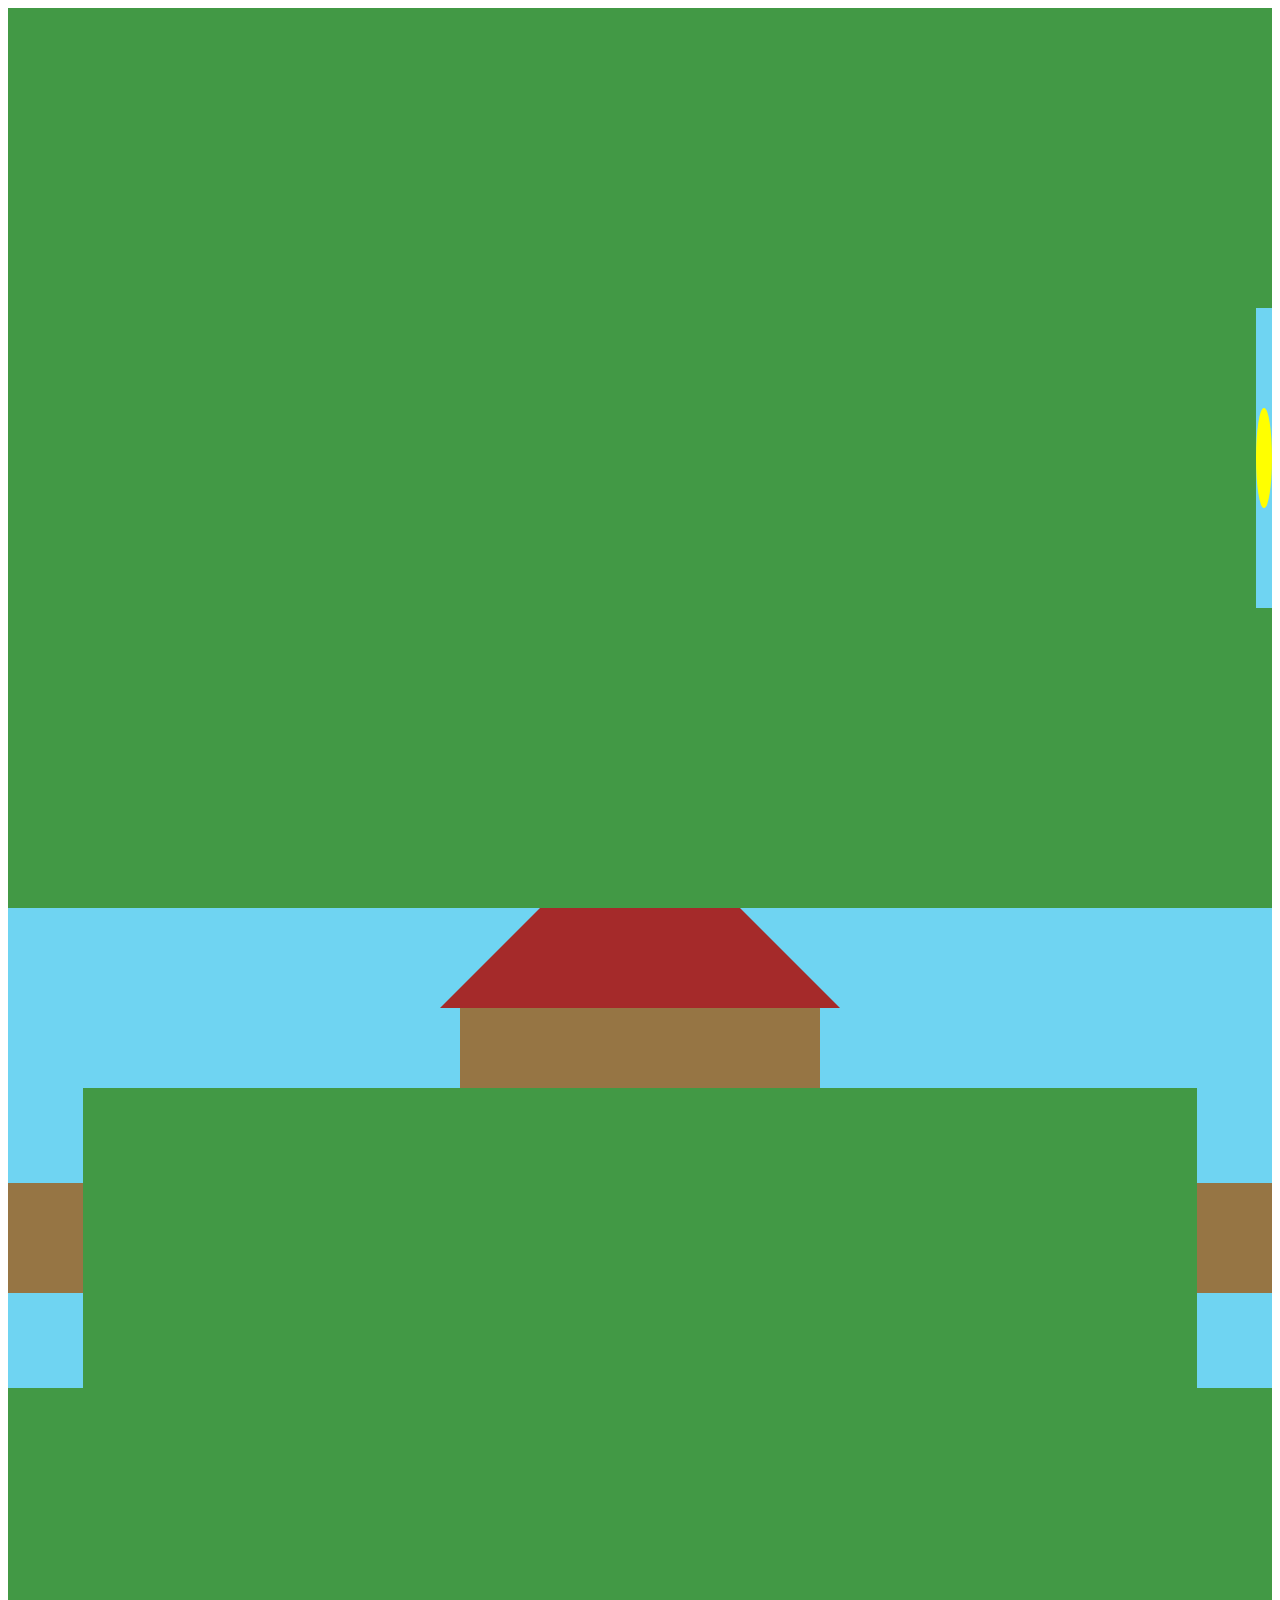
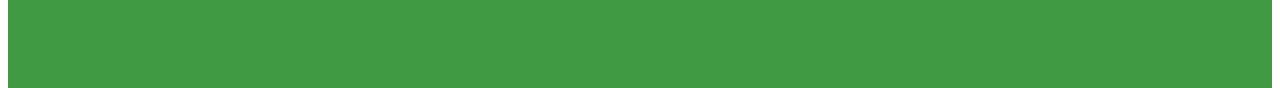
==== lab4/z1/index.html @ 76299378 "update labs" ====
<!DOCTYPE html>
<html>
<head>
    <title>Home</title>
    <link rel="stylesheet" href="style.css" />
</head>
<body>

    <div class="place">
        <div class="�����"></div>
    </div>

    <div class="place">
        <div class="�����"></div>
        <div class="�����"></div>
        <div class="�����"></div>
        <div class="�����"></div>
        <div class="����"></div>
    </div>

    <div class="place">
        <div class="�����"></div>
    </div>

    <div class="place">
        <div class="������-���"></div>
        <div class="������"></div>
        <div class="�����-���"></div>
    </div>
    <div class="place">
        <div class="�������"></div>
        <div class="�������"></div>
        <div class="�������"></div>
    </div>
    <div class="place">
        <div class="�����-�����"></div>
        <div class="�����"></div>
        <div class="�����-�����"></div>
    </div>
    <div class="place">
        <div class="�����"></div>
    </div>

</body>
</html>
---- lab4/z1/style.css ----
.place {
    display: flex;
    justify-content: center;
    align-items: center;
    background-color: #6fd4f2;
}
.���� {
    width: 100px;
    height: 100px;
    background: yellow;
    border-radius: 50%
}

.����� {
    height: 100px;
    width: 100px;
    background-color: #6fd4f2;
}
.������� {
    height: 80px;
    width: 120px;
    background-color: #967544;
}

.����� {
    height: 110px;
    width: 90px;
    background-color: #3b342a;
}

.�����-����� {
    height: 110px;
    width: 135px;
    background-color: #967544;
}

.������ {
    width: 200px;
    height: 100px;
    background: brown;
}

.����� {
    height: 300px;
    width: 2000px;
    background-color: #429945;
}

.�����-��� {
    width: 0;
    height: 0;
    border-bottom: 100px solid brown;
    border-right: 100px solid transparent;
}

.������-��� {
    width: 0;
    height: 0;
    border-bottom: 100px solid brown;
    border-left: 100px solid transparent;
}
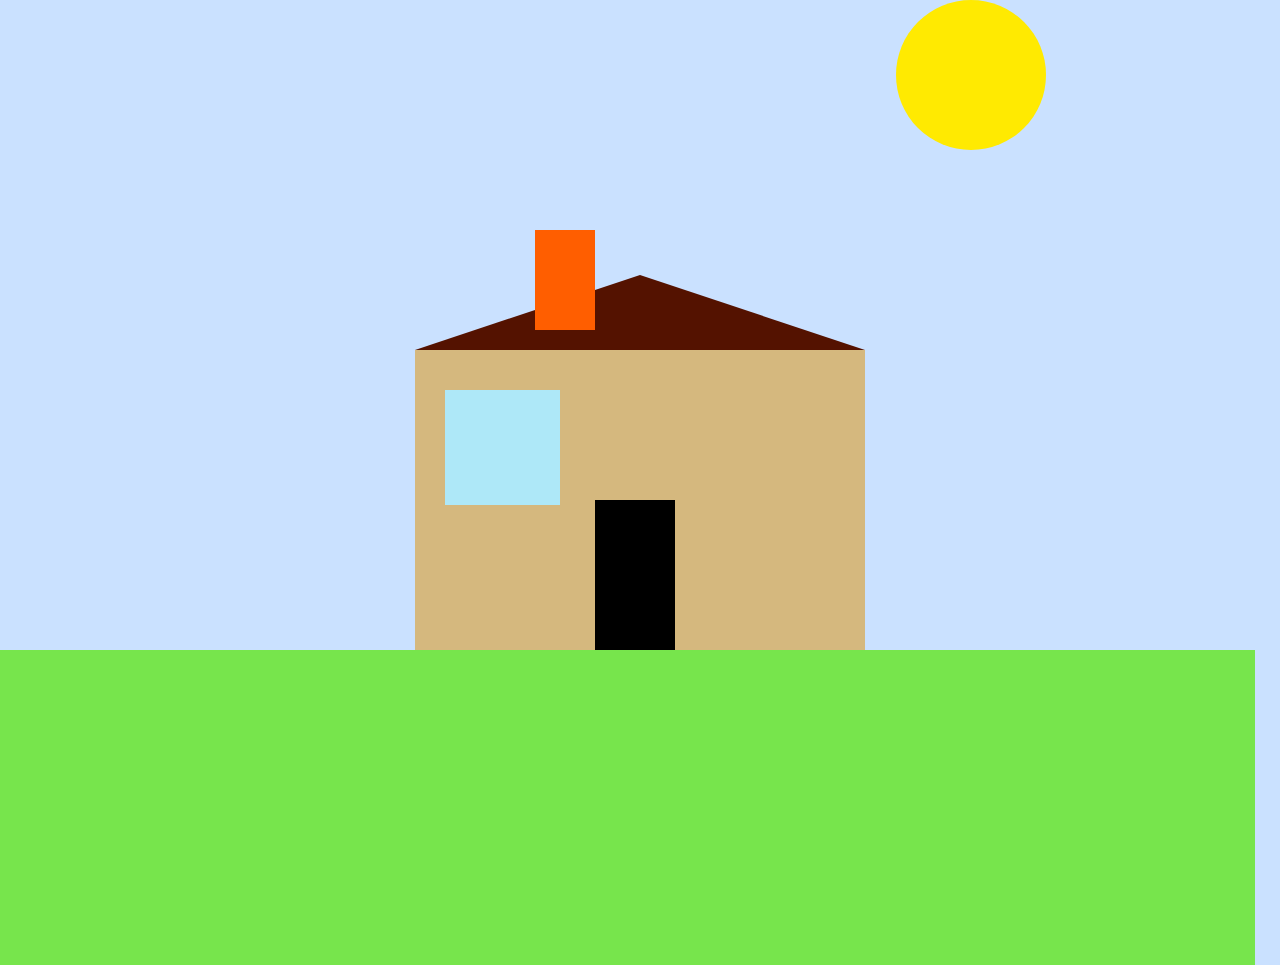
==== commit 9705feb2: "update labs" ====
--- a/lab4/z1/index.html
+++ b/lab4/z1/index.html
@@ -1,45 +1,24 @@
 <!DOCTYPE html>
 <html>
 <head>
-    <title>Home</title>
-    <link rel="stylesheet" href="style.css" />
+    <meta charset="UTF-8">
+    <title>Домик в деревне</title>
+    <link rel="stylesheet" href="normalize.css">
+    <link rel="stylesheet" href="style.css">
+
 </head>
 <body>
+  <div class="sun"></div>
+  <div class="green"></div>
+  <div class="house">
+    <div class="roof"></div>
+    <div class="chimney"></div>
+    <div class="window1"></div>
+    <div class="door"></div>
+    <div class="sky1"></div>
+    <div class="sky2"></div>
+   <div class="sky3"></div>
 
-    <div class="place">
-        <div class="�����"></div>
-    </div>
-
-    <div class="place">
-        <div class="�����"></div>
-        <div class="�����"></div>
-        <div class="�����"></div>
-        <div class="�����"></div>
-        <div class="����"></div>
-    </div>
-
-    <div class="place">
-        <div class="�����"></div>
-    </div>
-
-    <div class="place">
-        <div class="������-���"></div>
-        <div class="������"></div>
-        <div class="�����-���"></div>
-    </div>
-    <div class="place">
-        <div class="�������"></div>
-        <div class="�������"></div>
-        <div class="�������"></div>
-    </div>
-    <div class="place">
-        <div class="�����-�����"></div>
-        <div class="�����"></div>
-        <div class="�����-�����"></div>
-    </div>
-    <div class="place">
-        <div class="�����"></div>
-    </div>
-
+  </div>
 </body>
 </html>--- a/lab4/z1/style.css
+++ b/lab4/z1/style.css
@@ -1,61 +1,69 @@
-.place {
-    display: flex;
-    justify-content: center;
-    align-items: center;
-    background-color: #6fd4f2;
-}
-.���� {
-    width: 100px;
-    height: 100px;
-    background: yellow;
-    border-radius: 50%
+html {
+    background-color: rgb(202, 225, 255);
+    }
+ 
+    .sun {
+      width: 150px;
+      height: 150px;
+      background: rgb(255, 234, 1);
+      border-radius: 50%;
+      margin-left:70%;
+      margin-top:
+      
+    }
+ 
+.house {
+
+width: 450px;
+height: 300px;
+background-color: #d5b87e;
+position: relative;
+margin: 200px auto;
+
+   }
+
+.roof {
+width: 0;
+height: 0;
+border-left: 225px solid transparent;
+border-right: 225px solid transparent;
+border-bottom: 75px solid #541200;
+position: absolute;
+top: -75px;
+left: 0;  
 }
 
-.����� {
-    height: 100px;
-    width: 100px;
-    background-color: #6fd4f2;
-}
-.������� {
-    height: 80px;
-    width: 120px;
-    background-color: #967544;
+.door {
+width: 80px;
+height: 150px;           
+background-color: #000000;
+position: absolute;
+bottom: 0;
+left: 180px;
 }
 
-.����� {
-    height: 110px;
-    width: 90px;
-    background-color: #3b342a;
+.window1 {
+width: 115px;
+height: 115px;
+background-color: #aee8f8;
+position: relative;
+left: 30px;
+top: 40px;
 }
 
-.�����-����� {
-    height: 110px;
-    width: 135px;
-    background-color: #967544;
+.chimney {
+width: 60px;
+height: 100px;
+background-color: #ff5e00;
+position: absolute;
+top: -120px;
+left: 120px;
 }
 
-.������ {
-    width: 200px;
-    height: 100px;
-    background: brown;
-}
-
-.����� {
-    height: 300px;
-    width: 2000px;
-    background-color: #429945;
-}
-
-.�����-��� {
-    width: 0;
-    height: 0;
-    border-bottom: 100px solid brown;
-    border-right: 100px solid transparent;
-}
-
-.������-��� {
-    width: 0;
-    height: 0;
-    border-bottom: 100px solid brown;
-    border-left: 100px solid transparent;
-}
+.green {
+width: 1255px;
+height: 315px;
+background-color: #77e54c;
+position: absolute;
+margin-top:500px; 
+}